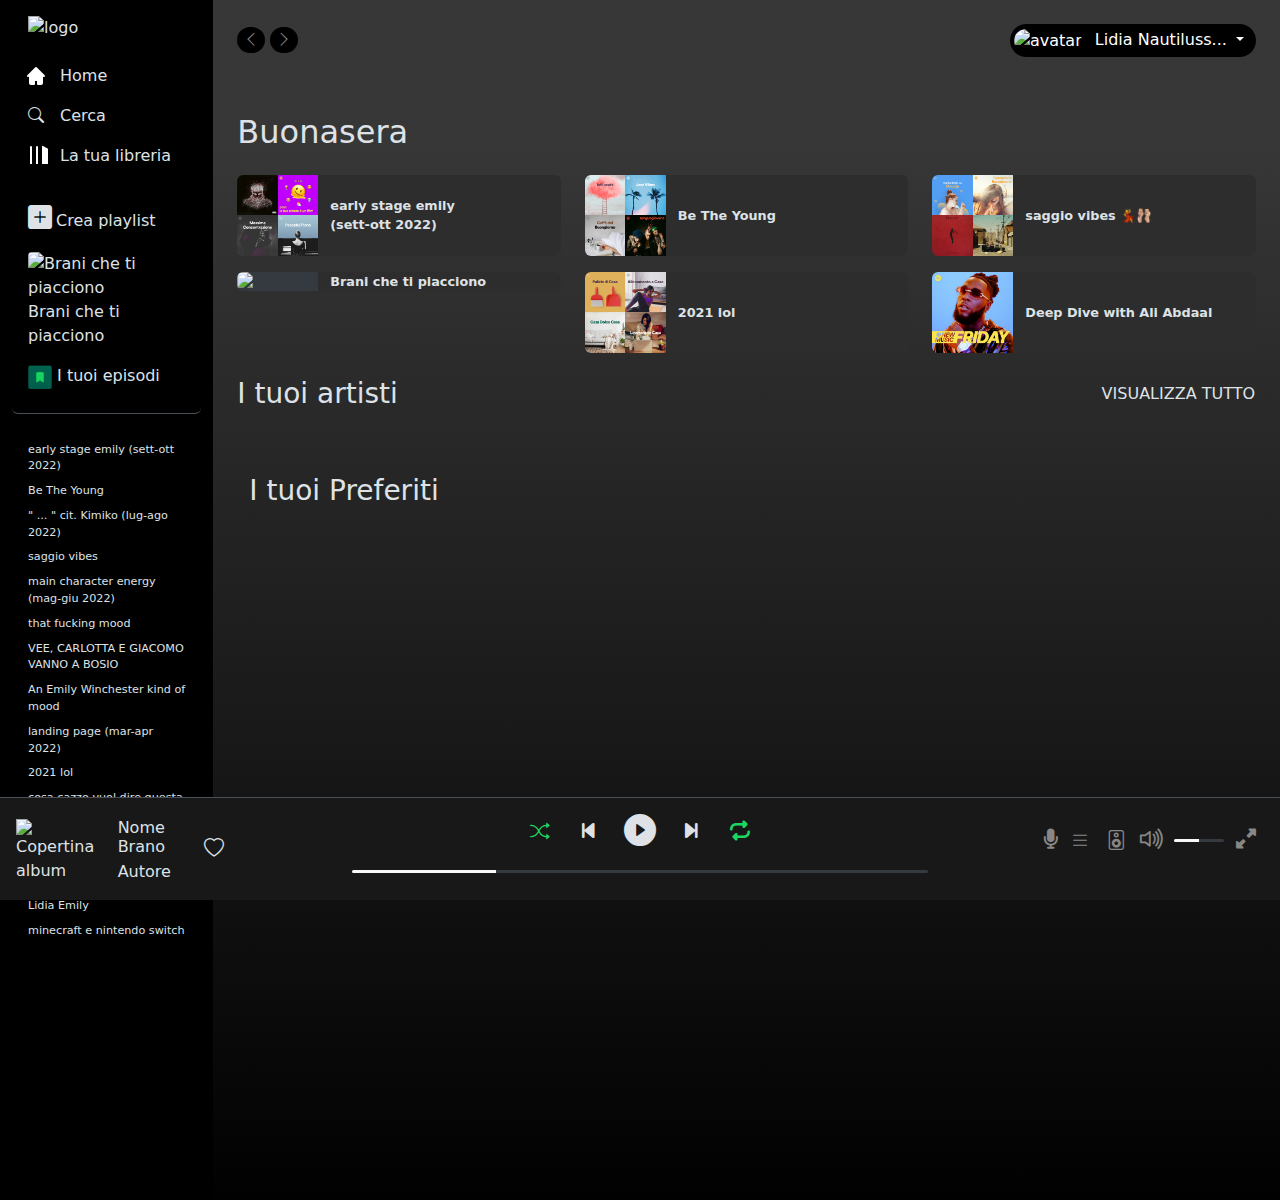
==== index.html @ d5a17722 "fix height" ====
<!DOCTYPE html>
<html lang="en">
  <head>
    <meta charset="utf-8" />
    <meta name="viewport" content="width=device-width, initial-scale=1" />
    <title>Spotify-clone</title>
    <link
      href="https://cdn.jsdelivr.net/npm/bootstrap@5.3.3/dist/css/bootstrap.min.css"
      rel="stylesheet"
      integrity="sha384-QWTKZyjpPEjISv5WaRU9OFeRpok6YctnYmDr5pNlyT2bRjXh0JMhjY6hW+ALEwIH"
      crossorigin="anonymous"
    />
    <link rel="stylesheet" href="https://cdn.jsdelivr.net/npm/bootstrap-icons@1.11.3/font/bootstrap-icons.min.css" />
    <link href="https://cdnjs.cloudflare.com/ajax/libs/font-awesome/6.5.1/css/all.min.css" rel="stylesheet" />
    <link rel="stylesheet" href="assets/css/circular-font.css" />
    <link rel="stylesheet" href="assets/css/style-home.css" />
  </head>
  <body data-bs-theme="dark" class="bg-black">
    <main>
      <div class="container-fluid">
        <div class="row">
          <!--Aside Navbar-->
          <aside id="aside" class="col-lg-2 rounded-0 bg-black" style="height: 100vh">
            <div class="sticky-top">
              <div class="sticky-top bg-black mb-4">
                <img
                  height="50"
                  src="https://upload.wikimedia.org/wikipedia/commons/thumb/2/26/Spotify_logo_with_text.svg/2560px-Spotify_logo_with_text.svg.png"
                  alt="logo"
                  class="mt-3 ms-3 w-50 h-50"
                />
                <ul class="list-group my-3">
                  <a href="./index.html">
                    <li
                      class="list-group-item border border-0 rounded-0 bg-black ps-2 ms-1 d-flex align-content-center"
                    >
                      <svg
                        class="dark:text-white me-2"
                        xmlns="http://www.w3.org/2000/svg"
                        width="24"
                        height="24"
                        fill="white"
                      >
                        <path
                          fill-rule="evenodd"
                          d="M11.293 3.293a1 1 0 0 1 1.414 0l6 6 2 2a1 1 0 0 1-1.414 1.414L19 12.414V19a2 2 0 0 1-2 2h-3a1 1 0 0 1-1-1v-3h-2v3a1 1 0 0 1-1 1H7a2 2 0 0 1-2-2v-6.586l-.293.293a1 1 0 0 1-1.414-1.414l2-2 6-6Z"
                          clip-rule="evenodd"
                        />
                      </svg>
                      <span class="ms-1">Home</span>
                    </li></a
                  >
                  <a href="#"
                    ><li
                      class="list-group-item border border-0 rounded-0 bg-black d-flex align-content-center"
                      data-bs-toggle="modal"
                      data-bs-target="#searchModal"
                    >
                      <i class="bi bi-search me-3"></i>Cerca
                    </li></a
                  >
                  <a href=""
                    ><li class="list-group-item border border-0 rounded-0 bg-black d-flex align-content-center">
                      <svg
                        data-encore-id="icon"
                        role="img"
                        aria-hidden="true"
                        class="Svg-sc-ytk21e-0 bneLcE e-9541-icon me-2"
                        width="20"
                        height="20"
                        fill="white"
                      >
                        <path
                          d="M3 22a1 1 0 0 1-1-1V3a1 1 0 0 1 2 0v18a1 1 0 0 1-1 1zM15.5 2.134A1 1 0 0 0 14 3v18a1 1 0 0 0 1 1h6a1 1 0 0 0 1-1V6.464a1 1 0 0 0-.5-.866l-6-3.464zM9 2a1 1 0 0 0-1 1v18a1 1 0 1 0 2 0V3a1 1 0 0 0-1-1z"
                        ></path>
                      </svg>
                      <span class="ms-1"> La tua libreria</span>
                    </li></a
                  >
                </ul>

                <ul class="list-group border-bottom pb-3">
                  <li class="list-group-item border border-0 rounded-0 bg-black">
                    <i class="bi bi-plus-square-fill me-1 fs-4"></i>Crea playlist
                  </li>
                  <li class="list-group-item border border-0 bg-black">
                    <img
                      class="rounded-1"
                      height="24"
                      width="24"
                      src="https://misc.scdn.co/liked-songs/liked-songs-300.jpg"
                      alt="Brani che ti piacciono"
                    />
                    Brani che ti piacciono
                  </li>
                  <li class="list-group-item border border-0 rounded-0 bg-black">
                    <span
                      ><img
                        height="24"
                        width="24"
                        src="./assets/imgs/search/Schermata 2025-01-30 alle 10.28.08 (2).png"
                        alt=""
                    /></span>
                    I tuoi episodi
                  </li>
                </ul>
              </div>

              <!--Contenuto sotto la navbar-->
              <div class="fixed" style="max-height: 500px; overflow-y: auto">
                <ul id="personalList" class="list-group">
                  <li class="list-group-item border border-0 rounded-0 bg-black py-1" style="font-size: 0.7rem">
                    early stage emily (sett-ott 2022)
                  </li>
                  <li class="list-group-item border border-0 rounded-0 bg-black py-1" style="font-size: 0.7rem">
                    Be The Young
                  </li>
                  <li class="list-group-item border border-0 rounded-0 bg-black py-1" style="font-size: 0.7rem">
                    " ... " cit. Kimiko (lug-ago 2022)
                  </li>
                  <li class="list-group-item border border-0 rounded-0 bg-black py-1" style="font-size: 0.7rem">
                    saggio vibes
                  </li>
                  <li class="list-group-item border border-0 rounded-0 bg-black py-1" style="font-size: 0.7rem">
                    main character energy (mag-giu 2022)
                  </li>
                  <li class="list-group-item border border-0 rounded-0 bg-black py-1" style="font-size: 0.7rem">
                    that fucking mood
                  </li>
                  <li class="list-group-item border border-0 rounded-0 bg-black py-1" style="font-size: 0.7rem">
                    VEE, CARLOTTA E GIACOMO VANNO A BOSIO
                  </li>
                  <li class="list-group-item border border-0 rounded-0 bg-black py-1" style="font-size: 0.7rem">
                    An Emily Winchester kind of mood
                  </li>
                  <li class="list-group-item border border-0 rounded-0 bg-black py-1" style="font-size: 0.7rem">
                    landing page (mar-apr 2022)
                  </li>
                  <li class="list-group-item border border-0 rounded-0 bg-black py-1" style="font-size: 0.7rem">
                    2021 lol
                  </li>
                  <li class="list-group-item border border-0 rounded-0 bg-black py-1" style="font-size: 0.7rem">
                    cosa cazzo vuol dire questa affermazione (gen-fe ...)
                  </li>
                  <li class="list-group-item border border-0 rounded-0 bg-black py-1" style="font-size: 0.7rem">
                    honey and glass (nov-dic 2021)
                  </li>
                  <li class="list-group-item border border-0 rounded-0 bg-black py-1" style="font-size: 0.7rem">
                    (Revenge) Training Arc
                  </li>
                  <li class="list-group-item border border-0 rounded-0 bg-black py-1" style="font-size: 0.7rem">
                    Lidia Emily
                  </li>
                  <li class="list-group-item border border-0 rounded-0 bg-black py-1" style="font-size: 0.7rem">
                    minecraft e nintendo switch (sep-oct 2021)
                  </li>
                  <li class="list-group-item border border-0 rounded-0 bg-black py-1" style="font-size: 0.7rem">
                    silvano d'orba? I hardly know her (lug - ago 2021)
                  </li>
                  <li class="list-group-item border border-0 rounded-0 bg-black py-1" style="font-size: 0.7rem">
                    Culo 2021
                  </li>
                  <li class="list-group-item border border-0 rounded-0 bg-black py-1" style="font-size: 0.7rem">
                    Frah Quintale Mix
                  </li>
                  <li class="list-group-item border border-0 rounded-0 bg-black py-1" style="font-size: 0.7rem">
                    Francesco Guccini Mix
                  </li>
                  <li class="list-group-item border border-0 rounded-0 bg-black py-1" style="font-size: 0.7rem">
                    early stage emily syndrome (sett-ott 2022)
                  </li>
                  <li class="list-group-item border border-0 rounded-0 bg-black py-1" style="font-size: 0.7rem">
                    Be The Young
                  </li>
                  <li class="list-group-item border border-0 rounded-0 bg-black py-1" style="font-size: 0.7rem">
                    " ... " cit. Kimiko (lug-ago 2022)
                  </li>
                  <li class="list-group-item border border-0 rounded-0 bg-black py-1" style="font-size: 0.7rem">
                    saggio vibes
                  </li>
                  <li class="list-group-item border border-0 rounded-0 bg-black py-1" style="font-size: 0.7rem">
                    main character energy (mag-giu 2022)
                  </li>
                  <li class="list-group-item border border-0 rounded-0 bg-black py-1" style="font-size: 0.7rem">
                    that fucking mood
                  </li>
                </ul>
              </div>
            </div>
          </aside>
          <!-- contenuto principale-->
          <div
            id="container-principale"
            class="col px-4 pb-4"
            style="
              height: 1200px;
              overflow-x: auto;
              background: linear-gradient(0deg, rgba(1, 1, 1, 1) 0%, rgba(63, 63, 63, 0.867) 88%);
            "
          >
            <div id="barra-superiore-lg">
              <div class="d-flex justify-content-between my-4">
                <div class="align-content-center">
                  <a href="#" style="text-decoration: none">
                    <button
                      data-bs-target="#carouselExample"
                      data-bs-slide="prev"
                      class="border border-0 bg-black rounded-5 text-secondary"
                    >
                      <i class="bi bi-chevron-left"></i>
                    </button>
                  </a>
                  <a href="#" style="text-decoration: none">
                    <button
                      data-bs-target="#carouselExample"
                      data-bs-slide="next"
                      class="border border-0 bg-black rounded-5 text-secondary"
                    >
                      <i class="bi bi-chevron-right"></i>
                    </button>
                  </a>
                </div>
                <div class="dropdown">
                  <button
                    class="btn btn-secondary bg-black border-0 ps-1 py-1 dropdown-toggle rounded-pill"
                    type="button"
                    data-bs-toggle="dropdown"
                    aria-expanded="false"
                  >
                    <img
                      src="https://image.civitai.com/xG1nkqKTMzGDvpLrqFT7WA/02b4d76c-e4da-4cbc-872c-1bf9ac49bafd/anim=false,width=450/ComfyUI_00289_.jpeg"
                      style="height: 40px"
                      class="rounded-5 me-2"
                      alt="avatar"
                    />
                    Lidia Nautiluss...
                  </button>
                  <ul class="dropdown-menu dropdown-menu-end">
                    <li><a class="dropdown-item" href="./profilo2.html">Profilo</a></li>
                    <li><a class="dropdown-item" href="#">Preferenze</a></li>
                    <li><a class="dropdown-item" id="openAside" href="#">Attività Amici</a></li>
                    <li><a class="dropdown-item" href="#">Esci</a></li>
                  </ul>
                </div>
              </div>
            </div>

            <!--Card album-->
            <div id="card-album-lg">
              <div id="carouselExample" class="carousel slide">
                <div class="carousel-inner">
                  <div class="carousel-item active">
                    <div
                      id="cardAlbum1"
                      class="card mt-2 mb-4 border-0"
                      style="
                        background: rgb(1, 1, 1);
                        background: linear-gradient(
                          34deg,
                          rgba(1, 1, 1, 1) 0%,
                          rgba(29, 29, 29, 0.8674063375350141) 88%
                        );
                      "
                    ></div>
                  </div>
                  <div class="carousel-item">
                    <div
                      id="cardAlbum2"
                      class="card mt-2 mb-4 border-0"
                      style="
                        background: rgb(1, 1, 1);
                        background: linear-gradient(
                          34deg,
                          rgba(1, 1, 1, 1) 0%,
                          rgba(29, 29, 29, 0.8674063375350141) 88%
                        );
                      "
                    ></div>
                  </div>
                  <div class="carousel-item">
                    <div
                      id="cardAlbum3"
                      class="card mt-2 mb-4 border-0"
                      style="
                        background: rgb(1, 1, 1);
                        background: linear-gradient(
                          34deg,
                          rgba(1, 1, 1, 1) 0%,
                          rgba(29, 29, 29, 0.8674063375350141) 88%
                        );
                      "
                    ></div>
                  </div>
                  <div class="carousel-item">
                    <div
                      id="cardAlbum4"
                      class="card mt-2 mb-4 border-0"
                      style="
                        background: rgb(1, 1, 1);
                        background: linear-gradient(
                          34deg,
                          rgba(1, 1, 1, 1) 0%,
                          rgba(29, 29, 29, 0.8674063375350141) 88%
                        );
                      "
                    ></div>
                  </div>
                  <div class="carousel-item">
                    <div
                      id="cardAlbum5"
                      class="card mt-2 mb-4 border-0"
                      style="
                        background: rgb(1, 1, 1);
                        background: linear-gradient(
                          34deg,
                          rgba(1, 1, 1, 1) 0%,
                          rgba(29, 29, 29, 0.8674063375350141) 88%
                        );
                      "
                    ></div>
                  </div>
                </div>
              </div>
            </div>

            <!--Buonasera-->
            <section id="buonasera-md">
              <div class="d-flex justify-content-between mt-4 align-items-center">
                <h1>Buonasera</h1>
                <div>
                  <i class="fs-1 mx-2 bi bi-bell"></i>
                  <i class="fs-2 mx-2 bi bi-clock-history"></i>
                  <i class="fs-2 mx-2 bi bi-gear"></i>
                </div>
              </div>
              <p class="m-4">Musica <span class="ms-5">Podcast e show</span></p>
              <div class="container my-4">
                <div class="row row-cols-sm-2 row-cols-xl-3 gx-5 gy-3 justify-content-between">
                  <!--Prima card-->
                  <div class="col">
                    <div class="row rounded-2 p-0 overflow-hidden">
                      <div class="col-3 p-0">
                        <div class="row-cols-2 d-flex flex-wrap">
                          <img class="img-fluid" style="object-fit: cover" src="./assets/imgs/main/image-1.jpg" />
                          <img class="img-fluid" style="object-fit: cover" src="./assets/imgs/main/image-2.jpg" />
                          <img class="img-fluid" style="object-fit: cover" src="./assets/imgs/main/image-3.jpg" />
                          <img class="img-fluid" style="object-fit: cover" src="./assets/imgs/main/image-4.jpg" />
                        </div>
                      </div>
                      <div class="col-9 align-content-center">
                        <p id="titBuonasera" class="mb-0 fw-bold">
                          early stage emily <br />
                          (sett-ott 2022)
                        </p>
                      </div>
                    </div>
                  </div>

                  <!--seconda card-->
                  <div class="col">
                    <div class="row rounded-2 p-0 overflow-hidden">
                      <div class="col-3 p-0">
                        <div class="row-cols-2 d-flex flex-wrap">
                          <img class="img-fluid" src="./assets/imgs/main/image-5.jpg" />
                          <img class="img-fluid" src="./assets/imgs/main/image-6.jpg" />
                          <img class="img-fluid" src="./assets/imgs/main/image-7.jpg" />
                          <img class="img-fluid" src="./assets/imgs/main/image-8.jpg" />
                        </div>
                      </div>
                      <div class="col-9 align-content-center">
                        <p id="titBuonasera" class="mb-0 fw-bold">Be The Young</p>
                      </div>
                    </div>
                  </div>

                  <!--terza card-->
                  <div class="col">
                    <div class="row rounded-2 p-0 overflow-hidden">
                      <div class="col-3 p-0">
                        <div class="row-cols-2 d-flex flex-wrap">
                          <img class="img-fluid" src="./assets/imgs/main/image-9.jpg" />
                          <img class="img-fluid" src="./assets/imgs/main/image-10.jpg" />
                          <img class="img-fluid" src="./assets/imgs/main/image-11.jpg" />
                          <img class="img-fluid" src="./assets/imgs/main/image-12.jpg" />
                        </div>
                      </div>
                      <div class="col-9 align-content-center">
                        <p id="titBuonasera" class="mb-0 fw-bold">saggio vibes 💃🩰</p>
                      </div>
                    </div>
                  </div>

                  <!--quarta card-->
                  <div class="col">
                    <div class="row rounded-2 p-0 overflow-hidden">
                      <div class="col-3 p-0">
                        <div class="d-flex flex-wrap">
                          <img class="img-fluid" src="https://misc.scdn.co/liked-songs/liked-songs-300.jpg" />
                        </div>
                      </div>
                      <div class="col-9 align-content-center">
                        <p id="titBuonasera" class="mb-0 fw-bold">Brani che ti piacciono</p>
                      </div>
                    </div>
                  </div>

                  <!--quinta card-->
                  <div class="col">
                    <div class="row rounded-2 p-0 overflow-hidden">
                      <div class="col-3 p-0">
                        <div class="row-cols-2 d-flex flex-wrap">
                          <img class="img-fluid" src="./assets/imgs/main/image-13.jpg" />
                          <img class="img-fluid" src="./assets/imgs/main/image-14.jpg" />
                          <img class="img-fluid" src="./assets/imgs/main/image-15.jpg" />
                          <img class="img-fluid" src="./assets/imgs/main/image-16.jpg" />
                        </div>
                      </div>
                      <div class="col-9 align-content-center">
                        <p id="titBuonasera" class="mb-0 fw-bold">2021 lol</p>
                      </div>
                    </div>
                  </div>

                  <!--sesta card-->
                  <div class="col">
                    <div class="row rounded-2 p-0 overflow-hidden">
                      <div class="col-3 p-0">
                        <div class="d-flex flex-wrap">
                          <img class="img-fluid" src="./assets/imgs/main/image-17.jpg" />
                        </div>
                      </div>
                      <div class="col-9 align-content-center">
                        <p id="titBuonasera" class="mb-0 fw-bold">Deep Dive with Ali Abdaal</p>
                      </div>
                    </div>
                  </div>
                </div>
              </div>
            </section>
            <section id="buonasera-lg">
              <h2>Buonasera</h2>
              <div class="container my-4">
                <div class="row row-cols-sm-2 row-cols-xl-3 gx-5 gy-3 justify-content-between">
                  <!--Prima card-->
                  <div id="playList1" class="col">
                    <div class="row bg-light-subtle rounded-2 p-0 overflow-hidden">
                      <div class="col-3 p-0">
                        <div class="row-cols-2 d-flex flex-wrap">
                          <img class="img-fluid" style="object-fit: cover" src="./assets/imgs/main/image-1.jpg" />
                          <img class="img-fluid" style="object-fit: cover" src="./assets/imgs/main/image-2.jpg" />
                          <img class="img-fluid" style="object-fit: cover" src="./assets/imgs/main/image-3.jpg" />
                          <img class="img-fluid" style="object-fit: cover" src="./assets/imgs/main/image-4.jpg" />
                        </div>
                      </div>
                      <div class="col-9 align-content-center" style="background-color: #2d2d2d">
                        <p id="titBuonasera" class="mb-0 fw-bold">
                          early stage emily <br />
                          (sett-ott 2022)
                        </p>
                      </div>
                    </div>
                  </div>

                  <!--seconda card-->
                  <div id="playList2" class="col">
                    <div class="row bg-light-subtle rounded-2 p-0 overflow-hidden">
                      <div class="col-3 p-0">
                        <div class="row-cols-2 d-flex flex-wrap">
                          <img class="img-fluid" src="./assets/imgs/main/image-5.jpg" />
                          <img class="img-fluid" src="./assets/imgs/main/image-6.jpg" />
                          <img class="img-fluid" src="./assets/imgs/main/image-7.jpg" />
                          <img class="img-fluid" src="./assets/imgs/main/image-8.jpg" />
                        </div>
                      </div>
                      <div class="col-9 align-content-center" style="background-color: #2d2d2d">
                        <p id="titBuonasera" class="mb-0 fw-bold">Be The Young</p>
                      </div>
                    </div>
                  </div>

                  <!--terza card-->
                  <div id="playList3" class="col">
                    <div class="row bg-light-subtle rounded-2 p-0 overflow-hidden">
                      <div class="col-3 p-0">
                        <div class="row-cols-2 d-flex flex-wrap">
                          <img class="img-fluid" src="./assets/imgs/main/image-9.jpg" />
                          <img class="img-fluid" src="./assets/imgs/main/image-10.jpg" />
                          <img class="img-fluid" src="./assets/imgs/main/image-11.jpg" />
                          <img class="img-fluid" src="./assets/imgs/main/image-12.jpg" />
                        </div>
                      </div>
                      <div class="col-9 align-content-center" style="background-color: #2d2d2d">
                        <p id="titBuonasera" class="mb-0 fw-bold">saggio vibes 💃🩰</p>
                      </div>
                    </div>
                  </div>

                  <!--quarta card-->
                  <div id="playList4" class="col">
                    <div class="row bg-light-subtle rounded-2 p-0 overflow-hidden">
                      <div class="col-3 p-0">
                        <div class="d-flex flex-wrap">
                          <img class="img-fluid" src="https://misc.scdn.co/liked-songs/liked-songs-300.jpg" />
                        </div>
                      </div>
                      <div class="col-9 align-content-center" style="background-color: #2d2d2d">
                        <p id="titBuonasera" class="mb-0 fw-bold">Brani che ti piacciono</p>
                      </div>
                    </div>
                  </div>

                  <!--quinta card-->
                  <div id="playList5" class="col">
                    <div class="row bg-light-subtle rounded-2 p-0 overflow-hidden">
                      <div class="col-3 p-0">
                        <div class="row-cols-2 d-flex flex-wrap">
                          <img class="img-fluid" src="./assets/imgs/main/image-13.jpg" />
                          <img class="img-fluid" src="./assets/imgs/main/image-14.jpg" />
                          <img class="img-fluid" src="./assets/imgs/main/image-15.jpg" />
                          <img class="img-fluid" src="./assets/imgs/main/image-16.jpg" />
                        </div>
                      </div>
                      <div class="col-9 align-content-center" style="background-color: #2d2d2d">
                        <p id="titBuonasera" class="mb-0 fw-bold">2021 lol</p>
                      </div>
                    </div>
                  </div>

                  <!--sesta card-->
                  <div id="playList6" class="col">
                    <div class="row bg-light-subtle rounded-2 p-0 overflow-hidden">
                      <div class="col-3 p-0">
                        <div class="d-flex flex-wrap">
                          <img class="img-fluid" src="./assets/imgs/main/image-17.jpg" />
                        </div>
                      </div>
                      <div class="col-9 align-content-center" style="background-color: #2d2d2d">
                        <p id="titBuonasera" class="mb-0 fw-bold">Deep Dive with Ali Abdaal</p>
                      </div>
                    </div>
                  </div>
                </div>
              </div>
            </section>

            <!--Sezione playlist - md-->
            <div id="playlist-md">
              <div class="container my-4">
                <div class="row row-cols-1">
                  <!--Prima card-->
                  <div id="playList1" class="col my-2">
                    <div class="row rounded-2 overflow-hidden p-4 pb-2" style="background-color: #2d2d2d">
                      <div class="col-6 p-0">
                        <div class="row-cols-2 d-flex flex-wrap">
                          <img class="img-fluid" style="object-fit: cover" src="./assets/imgs/main/image-1.jpg" />
                          <img class="img-fluid" style="object-fit: cover" src="./assets/imgs/main/image-2.jpg" />
                          <img class="img-fluid" style="object-fit: cover" src="./assets/imgs/main/image-3.jpg" />
                          <img class="img-fluid" style="object-fit: cover" src="./assets/imgs/main/image-4.jpg" />
                        </div>
                      </div>
                      <div class="col-5 ms-2">
                        <p class="text-secondary">Playlist</p>
                        <p id="titBuonasera" class="mb-0 fs-4 fw-bold">
                          early stage emily <br />
                          (sett-ott 2022)
                        </p>
                      </div>
                      <div class="p-0 mt-3 d-flex flex-inline justify-content-between align-items-center">
                        <div>
                          <i class="bi bi-heart-fill fs-1" style="color: #1bd760"></i>
                          <i class="bi bi-three-dots-vertical fs-1 mx-3 text-secondary"></i>
                        </div>
                        <div class="d-flex flex-inline align-items-center">
                          <p class="text-secondary m-0 fs-5">n. brani</p>
                          <i class="bi-play-circle-fill display-4 ms-4" style="color: rgba(0, 0, 0, 0.345)"></i>
                        </div>
                      </div>
                    </div>
                  </div>

                  <!--seconda card-->
                  <div id="playList2" class="col my-2">
                    <div class="row rounded-2 overflow-hidden p-4 pb-2" style="background-color: #2d2d2d">
                      <div class="col-6 p-0">
                        <div class="row-cols-2 d-flex flex-wrap">
                          <img class="img-fluid" src="./assets/imgs/main/image-5.jpg" />
                          <img class="img-fluid" src="./assets/imgs/main/image-6.jpg" />
                          <img class="img-fluid" src="./assets/imgs/main/image-7.jpg" />
                          <img class="img-fluid" src="./assets/imgs/main/image-8.jpg" />
                        </div>
                      </div>
                      <div class="col-5 ms-2">
                        <p class="text-secondary">Playlist</p>
                        <p id="titBuonasera" class="mb-0 fs-4 fw-bold">Be The Young</p>
                      </div>
                      <div class="p-0 mt-3 d-flex flex-inline justify-content-between align-items-center">
                        <div>
                          <i class="bi bi-heart-fill fs-1" style="color: #1bd760"></i>
                          <i class="bi bi-three-dots-vertical fs-1 mx-3 text-secondary"></i>
                        </div>
                        <div class="d-flex flex-inline align-items-center">
                          <p class="text-secondary m-0 fs-5">n. brani</p>
                          <i class="bi-play-circle-fill display-4 ms-4" style="color: rgba(0, 0, 0, 0.345)"></i>
                        </div>
                      </div>
                    </div>
                  </div>

                  <!--terza card-->
                  <div id="playList3" class="col my-2">
                    <div class="row rounded-2 overflow-hidden p-4 pb-2" style="background-color: #2d2d2d">
                      <div class="col-6 p-0">
                        <div class="row-cols-2 d-flex flex-wrap">
                          <img class="img-fluid" src="./assets/imgs/main/image-9.jpg" />
                          <img class="img-fluid" src="./assets/imgs/main/image-10.jpg" />
                          <img class="img-fluid" src="./assets/imgs/main/image-11.jpg" />
                          <img class="img-fluid" src="./assets/imgs/main/image-12.jpg" />
                        </div>
                      </div>
                      <div class="col-9 align-content-center">
                        <p id="titBuonasera" class="mb-0 fw-bold">saggio vibes 💃🩰</p>
                      </div>
                    </div>
                  </div>

                  <!--quarta card-->
                  <div id="playList4" class="col my-2">
                    <div class="row rounded-2 overflow-hidden p-4 pb-2" style="background-color: #2d2d2d">
                      <div class="col-6 p-0">
                        <div class="row-cols-2 d-flex flex-wrap">
                          <img class="img-fluid" src="https://misc.scdn.co/liked-songs/liked-songs-300.jpg" />
                        </div>
                      </div>
                      <div class="col-5 ms-2">
                        <p class="text-secondary">Playlist</p>
                        <p id="titBuonasera" class="mb-0 fs-4 fw-bold">Brani che ti piacciono</p>
                      </div>
                      <div class="p-0 mt-3 d-flex flex-inline justify-content-between align-items-center">
                        <div>
                          <i class="bi bi-heart-fill fs-1" style="color: #1bd760"></i>
                          <i class="bi bi-three-dots-vertical fs-1 mx-3 text-secondary"></i>
                        </div>
                        <div class="d-flex flex-inline align-items-center">
                          <p class="text-secondary m-0 fs-5">n. brani</p>
                          <i class="bi-play-circle-fill display-4 ms-4" style="color: rgba(0, 0, 0, 0.345)"></i>
                        </div>
                      </div>
                    </div>
                  </div>

                  <!--quinta card-->
                  <div id="playList5" class="col my-2">
                    <div class="row rounded-2 overflow-hidden p-4 pb-2" style="background-color: #2d2d2d">
                      <div class="col-6 p-0">
                        <div class="row-cols-2 d-flex flex-wrap">
                          <img class="img-fluid" src="./assets/imgs/main/image-13.jpg" />
                          <img class="img-fluid" src="./assets/imgs/main/image-14.jpg" />
                          <img class="img-fluid" src="./assets/imgs/main/image-15.jpg" />
                          <img class="img-fluid" src="./assets/imgs/main/image-16.jpg" />
                        </div>
                      </div>
                      <div class="col-5 ms-2">
                        <p class="text-secondary">Playlist</p>
                        <p id="titBuonasera" class="mb-0 fs-4 fw-bold">2021 lol</p>
                      </div>
                      <div class="p-0 mt-3 d-flex flex-inline justify-content-between align-items-center">
                        <div>
                          <i class="bi bi-heart-fill fs-1" style="color: #1bd760"></i>
                          <i class="bi bi-three-dots-vertical fs-1 mx-3 text-secondary"></i>
                        </div>
                        <div class="d-flex flex-inline align-items-center">
                          <p class="text-secondary m-0 fs-5">n. brani</p>
                          <i class="bi-play-circle-fill display-4 ms-4" style="color: rgba(0, 0, 0, 0.345)"></i>
                        </div>
                      </div>
                    </div>
                  </div>

                  <!--sesta card-->
                  <div id="playList6" class="col my-2">
                    <div class="row rounded-2 overflow-hidden p-4 pb-2" style="background-color: #2d2d2d">
                      <div class="col-6 p-0">
                        <div class="row-cols-2 d-flex flex-wrap">
                          <img class="img-fluid" src="./assets/imgs/main/image-17.jpg" />
                        </div>
                      </div>
                      <div class="col-5 ms-2">
                        <p class="text-secondary">Playlist</p>
                        <p id="titBuonasera" class="mb-0 fs-4 fw-bold">Deep Dive with Ali Abdaal</p>
                      </div>
                      <div class="p-0 mt-3 d-flex flex-inline justify-content-between align-items-center">
                        <div>
                          <i class="bi bi-heart-fill fs-1" style="color: #1bd760"></i>
                          <i class="bi bi-three-dots-vertical fs-1 mx-3 text-secondary"></i>
                        </div>
                        <div class="d-flex flex-inline align-items-center">
                          <p class="text-secondary m-0 fs-5">n. brani</p>
                          <i class="bi-play-circle-fill display-4 ms-4" style="color: rgba(0, 0, 0, 0.345)"></i>
                        </div>
                      </div>
                    </div>
                  </div>
                </div>
              </div>
            </div>

            <!--I tuoi artisti-->
            <div id="tuoi-artisti" class="mb-5">
              <div class="d-flex justify-content-between">
                <h3>I tuoi artisti</h3>
                <button id="visualizza-btn" class="btn btn-0 p-0 ps-1 pe-0">
                  <h6 class="align-content-center">VISUALIZZA TUTTO</h6>
                </button>
              </div>
              <div class="container p-0">
                <div id="artistGrid" class="row row-cols-5 justify-content-between mt-2"></div>
              </div>
              <div class="container p-0">
                <div id="visualizzaTutto" class="row mt-2" style="display: none">
                  <!-- <div class="card border-0 rounded-3 p-1" style="background-color: #171717">
                      <div class="m-2">
                        <img
                          src="https://api.deezer.com/artist/1037707/image"
                          class="card-img-top img-fluid img-thumbnail border-0 rounded-3 mx-auto p-0"
                          style="object-fit: cover"
                          alt="album"
                        />
                      </div>
                      <div class="card-body d-flex flex-column">
                        <h5 class="card-title">NF</h5>
                        <p class="text-muted">Didascalia dell'album</p>
                      </div>
                    </div> -->
                </div>
              </div>
              <!--Card fisse-->
              <div class="container">
                <h3 class="mt-5">I tuoi Preferiti</h3>
                <div class="row mt-2" id="favoritesList"></div>
              </div>

              <!-- qui dentro vengono inseriti i preferiti -->
            </div>
          </div>

          <!--Attività Amici-->
          <aside id="aside2" class="col-lg-2 bg-black mt-4 px-4" style="display: none">
            <div class="d-flex justify-content-between align-content-center mb-4">
              <div class="align-content-center"><h5 class="fw-bold mb-0">Attività amici</h5></div>
              <div>
                <button class="btn btn-0 p-0 px-1"><i class="bi bi-person-add"></i></button>
                <button id="close-btn" class="btn btn-0 p-0 ps-1 pe-0"><i class="bi bi-x-lg"></i></button>
              </div>
            </div>
            <div>
              <div class="d-flex flex-row mb-4">
                <div class="mx-1">
                  <div style="width: 2rem">
                    <img
                      src="assets/imgs/main/image-10.jpg"
                      class="img-fluid rounded-circle"
                      style="object-fit: cover"
                      alt="foto"
                    />
                  </div>
                </div>
                <div class="mx-3">
                  <h6 style="font-size: 0.9rem" class="fw-bold mb-2">Charlie Hookham</h6>
                  <h6 style="font-size: 0.7rem" class="mb-2">In Camera • Yumi Zouma</h6>
                  <h6 style="font-size: 0.7rem" class="mb-2"><i class="bi bi-disc"></i> EP III</h6>
                </div>
                <div class="mx-1 ms-auto"><h6 style="font-size: 0.7rem">4 ore</h6></div>
              </div>
              <div class="d-flex flex-row mb-4">
                <div class="mx-1">
                  <div style="width: 2rem">
                    <img
                      src="assets/imgs/main/image-16.jpg"
                      class="img-fluid rounded-circle"
                      style="object-fit: cover"
                      alt="foto"
                    />
                  </div>
                </div>
                <div class="mx-3">
                  <h6 style="font-size: 0.9rem" class="fw-bold mb-2">lightdark02</h6>
                  <h6 style="font-size: 0.7rem" class="mb-2">Aimed to Kill • Jade LeMac</h6>
                  <h6 style="font-size: 0.7rem" class="mb-2"><i class="bi bi-disc"></i> Aimed to Kill</h6>
                </div>
                <div class="mx-1 ms-auto"><h6 style="font-size: 0.7rem">8 ore</h6></div>
              </div>
              <div class="d-flex flex-row mb-4">
                <div class="mx-1">
                  <div style="width: 2rem">
                    <img
                      src="assets/imgs/main/image-14.jpg"
                      class="img-fluid rounded-circle"
                      style="object-fit: cover"
                      alt="foto"
                    />
                  </div>
                </div>
                <div class="mx-3">
                  <h6 style="font-size: 0.9rem" class="fw-bold mb-2">Valeria Traverso</h6>
                  <h6 style="font-size: 0.7rem" class="mb-2">New Kings • Sleeping Wolf</h6>
                  <h6 style="font-size: 0.7rem" class="mb-2"><i class="bi bi-disc"></i> Twint Badass mood</h6>
                </div>
                <div class="mx-1 text-end ms-auto"><h6 style="font-size: 0.7rem">3 giorni</h6></div>
              </div>
            </div>
          </aside>
        </div>
      </div>
    </main>

    <!--Media Player-->
    <footer id="barra-play-md" class="fixed-bottom">
      <div>
        <div class="container bg-dark rounded-2 p-4 d-flex justify-content-between align-items-center">
          <h5 class="m-0">Titolo canzone</h5>
          <div class="d-flex align-items-center">
            <i class="mx-2 bi bi-music-player fs-1 text-secondary"></i>
            <i class="mx-2 bi bi-heart fs-1"></i>
            <i class="mx-1 bi-play-fill display-3"></i>
          </div>
        </div>
        <div class="py-3 d-flex justify-content-evenly px-5" style="background-color: rgba(0, 0, 0, 0.705)">
          <div class="d-flex flex-column align-items-center w-25">
            <svg
              viewBox="3 3 18 18"
              class="dark:text-white my-2"
              xmlns="http://www.w3.org/2000/svg"
              width="25"
              height="25"
              fill="white"
            >
              <path
                fill-rule="evenodd"
                d="M11.293 3.293a1 1 0 0 1 1.414 0l6 6 2 2a1 1 0 0 1-1.414 1.414L19 12.414V19a2 2 0 0 1-2 2h-3a1 1 0 0 1-1-1v-3h-2v3a1 1 0 0 1-1 1H7a2 2 0 0 1-2-2v-6.586l-.293.293a1 1 0 0 1-1.414-1.414l2-2 6-6Z"
                clip-rule="evenodd"
              />
            </svg>
            <p style="font-size: 0.8rem" class="m-0">Home</p>
          </div>
          <div class="d-flex flex-column align-items-center w-25" data-bs-toggle="modal" data-bs-target="#searchModal">
            <i class="bi bi-search fs-2"></i>
            <p style="font-size: 0.8rem" class="m-0">Cerca</p>
          </div>
          <div class="d-flex flex-column align-items-center w-25">
            <svg
              viewBox="2 2 20 20"
              data-encore-id="icon"
              role="img"
              aria-hidden="true"
              class="Svg-sc-ytk21e-0 bneLcE e-9541-icon my-2"
              width="24"
              height="24"
              fill="white"
            >
              <path
                d="M3 22a1 1 0 0 1-1-1V3a1 1 0 0 1 2 0v18a1 1 0 0 1-1 1zM15.5 2.134A1 1 0 0 0 14 3v18a1 1 0 0 0 1 1h6a1 1 0 0 0 1-1V6.464a1 1 0 0 0-.5-.866l-6-3.464zM9 2a1 1 0 0 0-1 1v18a1 1 0 1 0 2 0V3a1 1 0 0 0-1-1z"
              ></path>
            </svg>
            <p style="font-size: 0.8rem" class="m-0">La tua libreria</p>
          </div>
        </div>
      </div>
    </footer>
    <footer id="barra-play-lg" class="fixed-bottom">
      <div
        class="d-flex justify-content-between align-items-center border-top pb-3 px-3"
        style="background-color: #181818"
      >
        <!-- Album -->
        <div class="col-2 d-flex align-items-center pt-3">
          <img
            src="https://image.civitai.com/xG1nkqKTMzGDvpLrqFT7WA/02b4d76c-e4da-4cbc-872c-1bf9ac49bafd/anim=false,width=450/ComfyUI_00289_.jpeg"
            alt="Copertina album"
            height="60"
          />
          <div class="ms-2">
            <h5 class="my-1 fs-6">Nome Brano</h5>
            <p class="my-1 mb-0 fs-7">Autore</p>
          </div>
          <i class="bi bi-heart ms-4 fs-5"></i>
        </div>

        <!-- Comandi riproduzione -->
        <div class="col-6 px-4">
          <div class="d-flex align-items-center justify-content-center">
            <i class="bi bi-shuffle mx-3 fs-5" style="color: #1bd760"></i>
            <i class="fa-solid fa-backward-step mx-3 fs-5"></i>
            <button class="btn btn-0"><i class="bi-play-circle-fill fs-2"></i></button>
            <i class="fa-solid fa-forward-step mx-3 fs-5"></i>
            <i class="fa-solid fa-repeat mx-3 fs-5" style="color: #1bd760"></i>
          </div>
          <div class="progress my-2" style="height: 3px">
            <div
              class="progress-bar bg-light"
              role="progressbar"
              style="width: 25%"
              aria-valuenow="25"
              aria-valuemin="0"
              aria-valuemax="100"
            ></div>
          </div>
        </div>

        <!-- Comandi volume -->
        <div class="col-2 d-flex align-items-center justify-content-end text-white">
          <a href="#"><i class="fa-solid fa-microphone mx-1 fs-5 text-secondary"></i></a>
          <a href="#"><i class="bi bi-list mx-2 fs-5 text-secondary"></i></a>
          <a href="#"><i class="bi bi-speaker mx-2 fs-5 text-secondary"></i></a>
          <div class="d-flex align-items-center mx-1">
            <a href="#"><i class="bi bi-volume-up me-2 fs-3 text-secondary"></i></a>
            <div class="progress" style="width: 50px; height: 3px">
              <div
                class="progress-bar bg-light"
                role="progressbar"
                style="width: 50%"
                aria-valuenow="50"
                aria-valuemin="0"
                aria-valuemax="100"
              ></div>
            </div>
          </div>
          <a href="#"><i class="fa-solid fa-up-right-and-down-left-from-center mx-2 fs-5 text-secondary"></i></a>
        </div>
      </div>
    </footer>

    <!--Inizio modal-cerca-->
    <div id="searchModal" class="modal fade">
      <div class="modal-dialog">
        <div class="modal-content">
          <div id="bodyModale" class="modal-body bg-black border-0 rounded-2 p-4">
            <h3 class="fw-bold mt-3 mb-4">Cerca</h3>
            <div class="input-group">
              <span class="input-group-text border border-0" style="background-color: #121212">
                <i class="bi bi-search" id="buttonSearch"></i>
              </span>
              <input
                id="inputSearch"
                class="border border-0 rounded-end fw-bold py-2"
                style="width: 90%"
                type="search"
                placeholder="Cosa vuoi ascoltare?"
              />
            </div>
            <h5 class="text-center mt-4 mb-3">Sfoglia tutto</h5>
            <div id="cardContainerModale" class="row row-cols-2 g-3">
              <div class="col">
                <div
                  class="rounded-2 position-relative overflow-hidden"
                  style="background-color: #e13300; height: 100px"
                >
                  <p class="px-3 py-2 fw-bold">Podcast</p>
                  <img
                    class="position-absolute bottom-0 end-0 rounded-2"
                    style="width: 80px; transform: rotate(35deg)"
                    src="./assets/imgs/search/image-2.jpg"
                  />
                </div>
              </div>
              <div class="col">
                <div
                  class="rounded-2 position-relative overflow-hidden"
                  style="background-color: #1e3264; height: 100px"
                >
                  <p class="px-3 py-2 fw-bold">Create per te</p>
                  <img
                    class="position-absolute bottom-0 end-0 rounded-2"
                    style="width: 80px; transform: rotate(35deg)"
                    src="./assets/imgs/search/image-42.png"
                  />
                </div>
              </div>
              <div class="col">
                <div
                  class="rounded-2 position-relative overflow-hidden"
                  style="background-color: #e8135c; height: 100px"
                >
                  <p class="px-3 py-2 fw-bold">Nuove Uscite</p>
                  <img
                    class="position-absolute bottom-0 end-0 rounded-2"
                    style="width: 80px; transform: rotate(35deg)"
                    src="./assets/imgs/search/image-26.jpg"
                  />
                </div>
              </div>
              <div class="col">
                <div
                  class="rounded-2 position-relative overflow-hidden"
                  style="background-color: #138a09; height: 100px"
                >
                  <p class="px-3 py-2 fw-bold">Pop</p>
                  <img
                    class="position-absolute bottom-0 end-0 rounded-2"
                    style="width: 80px; transform: rotate(35deg)"
                    src="./assets/imgs/search/image-47.jpg"
                  />
                </div>
              </div>
              <div class="col">
                <div
                  class="rounded-2 position-relative overflow-hidden"
                  style="background-color: #bb5801; height: 100px"
                >
                  <p class="px-3 py-2 fw-bold">Hip Hop</p>
                  <img
                    class="position-absolute bottom-0 end-0 rounded-2"
                    style="width: 80px; transform: rotate(35deg)"
                    src="./assets/imgs/search/image-49.jpg"
                  />
                </div>
              </div>
              <div class="col">
                <div
                  class="rounded-2 position-relative overflow-hidden"
                  style="background-color: #d74100; height: 100px"
                >
                  <p class="px-3 py-2 fw-bold">Dance/Elettronica</p>
                  <img
                    class="position-absolute bottom-0 end-0 rounded-2"
                    style="width: 80px; transform: rotate(35deg)"
                    src="./assets/imgs/search/image-4.jpg"
                  />
                </div>
              </div>
              <div class="col">
                <div
                  class="rounded-2 position-relative overflow-hidden"
                  style="background-color: #e1108b; height: 100px"
                >
                  <p class="px-3 py-2 fw-bold">Latina</p>
                  <img
                    class="position-absolute bottom-0 end-0 rounded-2"
                    style="width: 80px; transform: rotate(35deg)"
                    src="./assets/imgs/search/image-5.jpg"
                  />
                </div>
              </div>
              <div class="col">
                <div
                  class="rounded-2 position-relative overflow-hidden"
                  style="background-color: #8c68ac; height: 100px"
                >
                  <p class="px-3 py-2 fw-bold">Classifiche</p>
                  <img
                    class="position-absolute bottom-0 end-0 rounded-2"
                    style="width: 80px; transform: rotate(35deg)"
                    src="./assets/imgs/search/image-14.jpg"
                  />
                </div>
              </div>
            </div>
          </div>
        </div>
      </div>
    </div>
    <!--Fine modal-cerca-->

    <script
      src="https://cdn.jsdelivr.net/npm/bootstrap@5.3.3/dist/js/bootstrap.bundle.min.js"
      integrity="sha384-YvpcrYf0tY3lHB60NNkmXc5s9fDVZLESaAA55NDzOxhy9GkcIdslK1eN7N6jIeHz"
      crossorigin="anonymous"
    ></script>
    <script src="./Script/script.js"></script>
    <script src="./Script/cerca.js"></script>
  </body>
</html>
---- assets/css/circular-font.css ----
@font-face {
  font-family: "Circular";
  src: url(../fonts/CircularStd-Light.otf);
  font-weight: 300;
  font-style: normal;
}
@font-face {
  font-family: "Circular";
  src: url(../fonts/CircularStd-LightItalic.otf);
  font-weight: 300;
  font-style: italic;
}
@font-face {
  font-family: "Circular";
  src: url(../fonts/CircularStd-Book.otf);
  font-weight: 400;
  font-style: normal;
}
@font-face {
  font-family: "Circular";
  src: url(../fonts/CircularStd-BookItalic.otf);
  font-weight: 400;
  font-style: italic;
}
@font-face {
  font-family: "Circular";
  src: url(../fonts/CircularStd-Medium.otf);
  font-weight: 500;
  font-style: normal;
}
@font-face {
  font-family: "Circular";
  src: url(../fonts/CircularStd-MediumItalic.otf);
  font-weight: 500;
  font-style: italic;
}
@font-face {
  font-family: "Circular";
  src: url(../fonts/CircularStd-MediumItalic.otf);
  font-weight: 500;
  font-style: italic;
}
@font-face {
  font-family: "Circular";
  src: url(../fonts/CircularStd-Bold.otf);
  font-weight: 700;
  font-style: normal;
}
@font-face {
  font-family: "Circular";
  src: url(../fonts/CircularStd-BoldItalic.otf);
  font-weight: 700;
  font-style: italic;
}
@font-face {
  font-family: "Circular";
  src: url(../fonts/CircularStd-Black.otf);
  font-weight: 900;
  font-style: normal;
}
@font-face {
  font-family: "Circular";
  src: url(../fonts/CircularStd-BlackItalic.otf);
  font-weight: 900;
  font-style: italic;
}
---- assets/css/style-home.css ----
*,
*::before,
*::after {
  box-sizing: border-box;
}

a {
  text-decoration: none;
}

.text-secondary {
  color: rgb(135, 135, 135) !important;
}

#albumCover {
  background: radial-gradient(linear, #6706f1, #154083, #f461a3, #48508c, #28030a);
}

/**CSS modal**/
#inputModale:focus {
  outline: none;
  border: none;
}
#bodyModale {
  border: none !important; /**non funge-serve sass**/
}

@media screen and (max-width: 1300px) {
  #titBuonasera {
    font-size: 0.8rem;
  }
}

@media screen and (max-width: 768px) {
  aside,
  #card-album-lg,
  #container-brani-lg,
  #barra-play-lg,
  #barra-superiore-lg,
  #buonasera-lg,
  #tuoi-artisti {
    display: none;
  }
  #container-principale {
    background: rgb(27, 27, 27) !important;
    max-height: 100% !important;
  }
}

@media screen and (min-width: 769px) {
  #card-album-md,
  #container-brani-md,
  #barra-play-md,
  #barra-superiore-md,
  #buonasera-md,
  #playlist-md {
    display: none;
  }
}
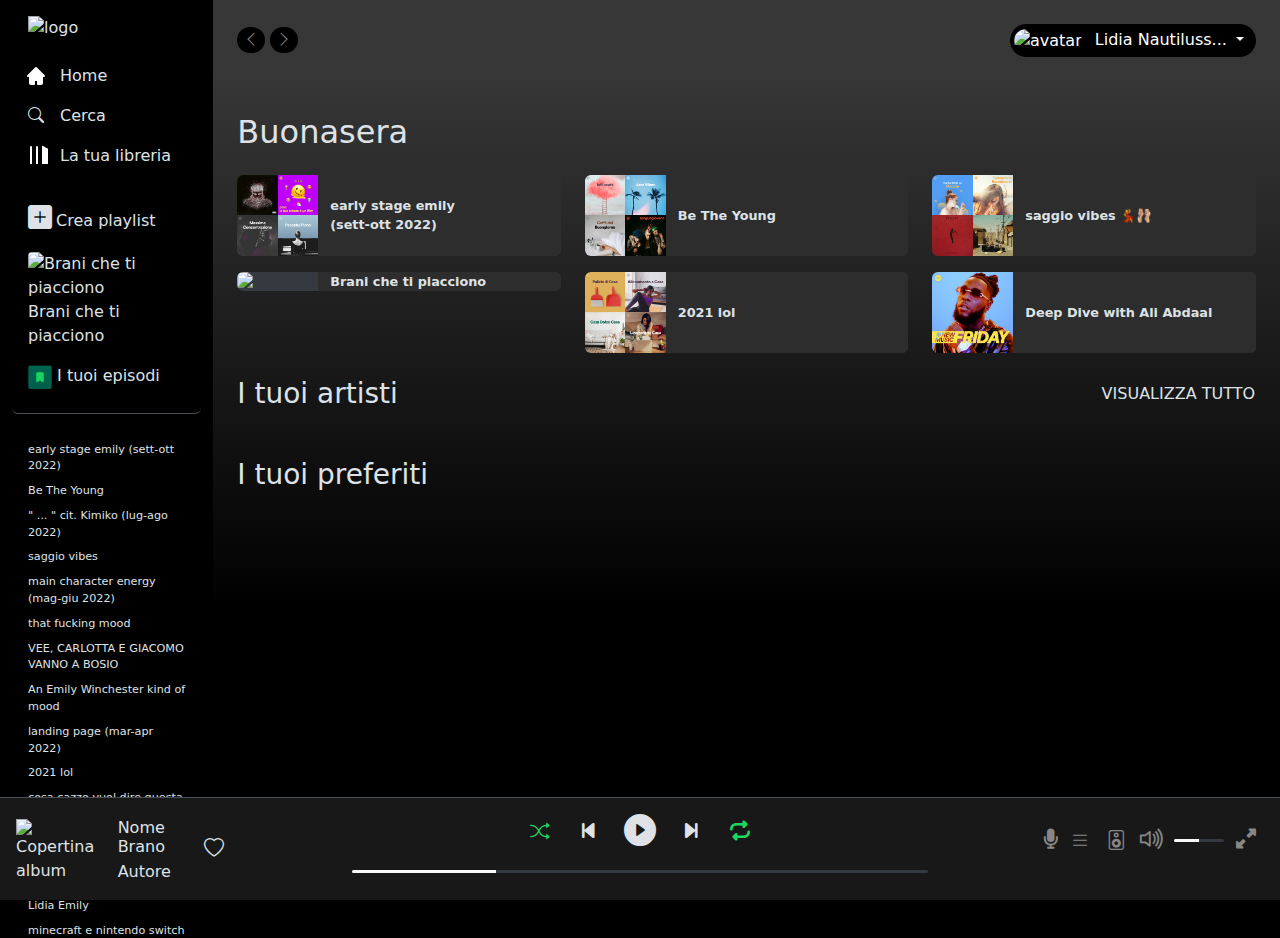
==== commit 37b62d02: "Pusho script e index" ====
--- a/index.html
+++ b/index.html
@@ -193,7 +193,7 @@
             id="container-principale"
             class="col px-4 pb-4"
             style="
-              height: 1200px;
+              height: 600px;
               overflow-x: auto;
               background: linear-gradient(0deg, rgba(1, 1, 1, 1) 0%, rgba(63, 63, 63, 0.867) 88%);
             "
@@ -202,20 +202,12 @@
               <div class="d-flex justify-content-between my-4">
                 <div class="align-content-center">
                   <a href="#" style="text-decoration: none">
-                    <button
-                      data-bs-target="#carouselExample"
-                      data-bs-slide="prev"
-                      class="border border-0 bg-black rounded-5 text-secondary"
-                    >
+                    <button class="border border-0 bg-black rounded-5 text-secondary">
                       <i class="bi bi-chevron-left"></i>
                     </button>
                   </a>
                   <a href="#" style="text-decoration: none">
-                    <button
-                      data-bs-target="#carouselExample"
-                      data-bs-slide="next"
-                      class="border border-0 bg-black rounded-5 text-secondary"
-                    >
+                    <button class="border border-0 bg-black rounded-5 text-secondary">
                       <i class="bi bi-chevron-right"></i>
                     </button>
                   </a>
@@ -320,6 +312,18 @@
                     ></div>
                   </div>
                 </div>
+                <button
+                  class="carousel-control-prev"
+                  type="button"
+                  data-bs-target="#carouselExample"
+                  data-bs-slide="prev"
+                ></button>
+                <button
+                  class="carousel-control-next"
+                  type="button"
+                  data-bs-target="#carouselExample"
+                  data-bs-slide="next"
+                ></button>
               </div>
             </div>
 
@@ -712,12 +716,15 @@
                   <h6 class="align-content-center">VISUALIZZA TUTTO</h6>
                 </button>
               </div>
+              <!--Card dinamiche-->
               <div class="container p-0">
                 <div id="artistGrid" class="row row-cols-5 justify-content-between mt-2"></div>
               </div>
+              <!--Card fisse-->
               <div class="container p-0">
-                <div id="visualizzaTutto" class="row mt-2" style="display: none">
-                  <!-- <div class="card border-0 rounded-3 p-1" style="background-color: #171717">
+                <div class="row row-cols-5 justify-content-between mt-2">
+                  <div id="visualizzaTutto" class="col" style="display: none">
+                    <div class="card border-0 rounded-3 p-1" style="background-color: #171717">
                       <div class="m-2">
                         <img
                           src="https://api.deezer.com/artist/1037707/image"
@@ -728,17 +735,16 @@
                       </div>
                       <div class="card-body d-flex flex-column">
                         <h5 class="card-title">NF</h5>
-                        <p class="text-muted">Didascalia dell'album</p>
-                      </div>
-                    </div> -->
+                        <p class="text-muted"></p>
+                      </div>
+                    </div>
+                  </div>
                 </div>
               </div>
               <!--Card fisse-->
-              <div class="container">
-                <h3 class="mt-5">I tuoi Preferiti</h3>
-                <div class="row mt-2" id="favoritesList"></div>
-              </div>
-
+              <h3 class="my-4">I tuoi preferiti</h3>
+              <div class="container p-0"></div>
+              <div id="favoritesList" class="row row-cols-5 justify-content-between mt-2"></div>
               <!-- qui dentro vengono inseriti i preferiti -->
             </div>
           </div>
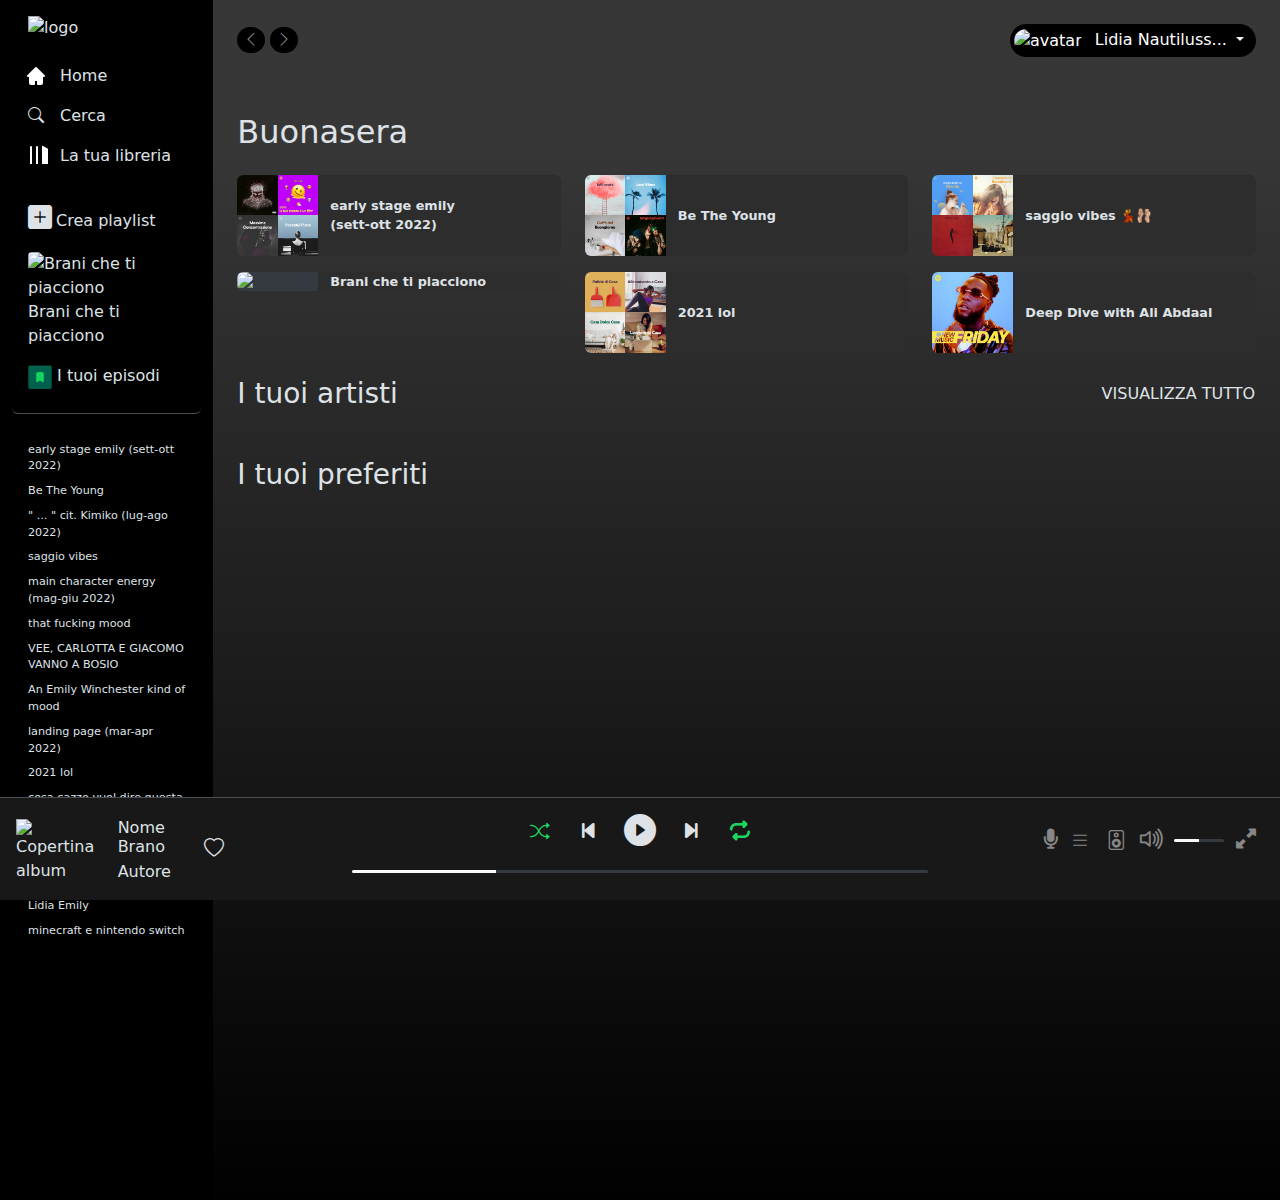
==== commit 07ffe587: "Merge branch 'main' of https://github.com/DavidechiarelliUx/spotify-clone" ====
--- a/index.html
+++ b/index.html
@@ -193,7 +193,7 @@
             id="container-principale"
             class="col px-4 pb-4"
             style="
-              height: 600px;
+              height: 1200px;
               overflow-x: auto;
               background: linear-gradient(0deg, rgba(1, 1, 1, 1) 0%, rgba(63, 63, 63, 0.867) 88%);
             "
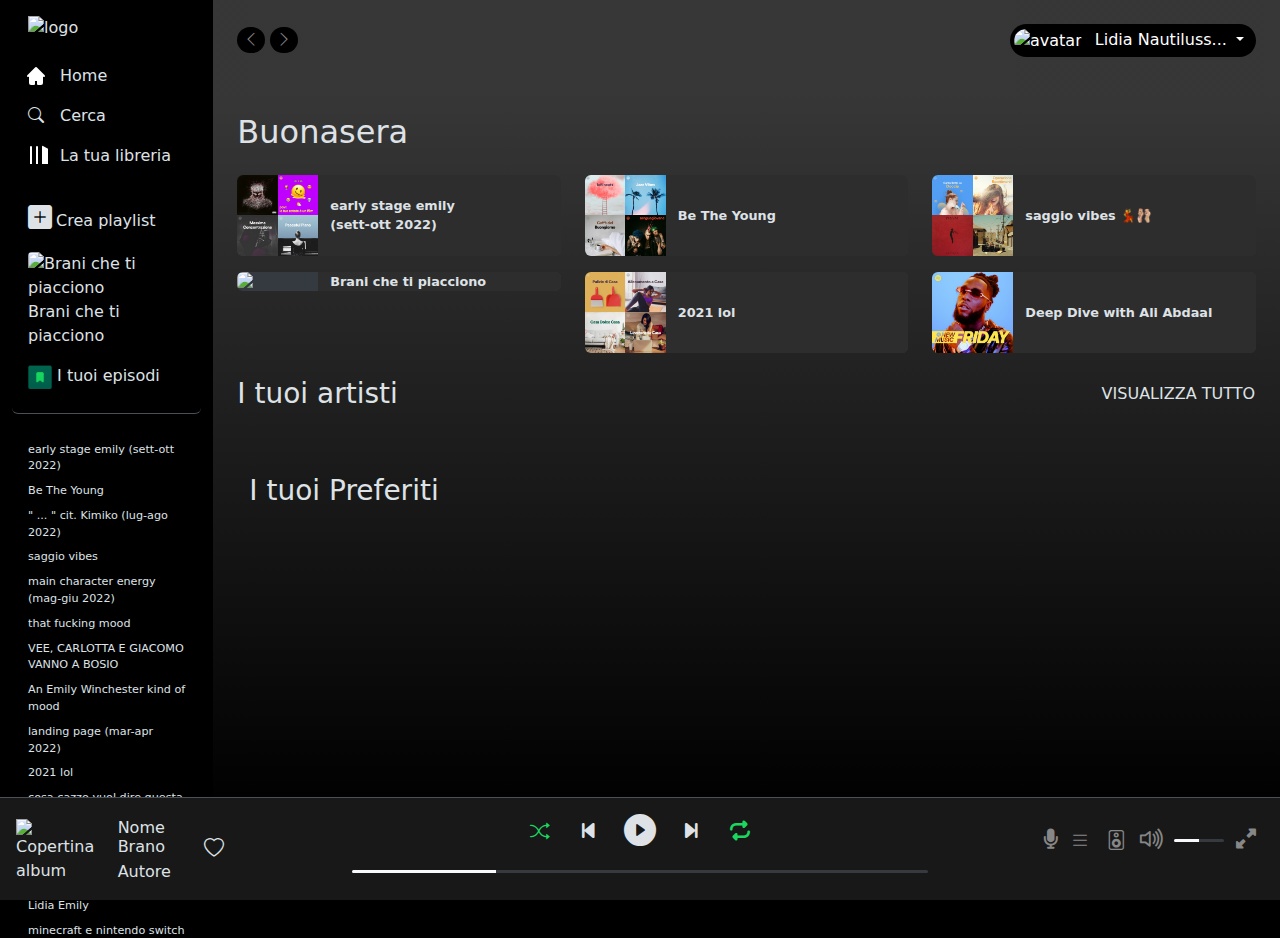
==== commit 205b3ff1: "12:10" ====
--- a/index.html
+++ b/index.html
@@ -193,8 +193,8 @@
             id="container-principale"
             class="col px-4 pb-4"
             style="
-              height: 1200px;
-              overflow-x: auto;
+              height: 800px;
+              overflow-y: auto;
               background: linear-gradient(0deg, rgba(1, 1, 1, 1) 0%, rgba(63, 63, 63, 0.867) 88%);
             "
           >
@@ -202,12 +202,20 @@
               <div class="d-flex justify-content-between my-4">
                 <div class="align-content-center">
                   <a href="#" style="text-decoration: none">
-                    <button class="border border-0 bg-black rounded-5 text-secondary">
+                    <button
+                      data-bs-target="#carouselExample"
+                      data-bs-slide="prev"
+                      class="border border-0 bg-black rounded-5 text-secondary"
+                    >
                       <i class="bi bi-chevron-left"></i>
                     </button>
                   </a>
                   <a href="#" style="text-decoration: none">
-                    <button class="border border-0 bg-black rounded-5 text-secondary">
+                    <button
+                      data-bs-target="#carouselExample"
+                      data-bs-slide="next"
+                      class="border border-0 bg-black rounded-5 text-secondary"
+                    >
                       <i class="bi bi-chevron-right"></i>
                     </button>
                   </a>
@@ -312,18 +320,6 @@
                     ></div>
                   </div>
                 </div>
-                <button
-                  class="carousel-control-prev"
-                  type="button"
-                  data-bs-target="#carouselExample"
-                  data-bs-slide="prev"
-                ></button>
-                <button
-                  class="carousel-control-next"
-                  type="button"
-                  data-bs-target="#carouselExample"
-                  data-bs-slide="next"
-                ></button>
               </div>
             </div>
 
@@ -716,15 +712,12 @@
                   <h6 class="align-content-center">VISUALIZZA TUTTO</h6>
                 </button>
               </div>
-              <!--Card dinamiche-->
               <div class="container p-0">
                 <div id="artistGrid" class="row row-cols-5 justify-content-between mt-2"></div>
               </div>
-              <!--Card fisse-->
               <div class="container p-0">
-                <div class="row row-cols-5 justify-content-between mt-2">
-                  <div id="visualizzaTutto" class="col" style="display: none">
-                    <div class="card border-0 rounded-3 p-1" style="background-color: #171717">
+                <div id="visualizzaTutto" class="row mt-2" style="display: none">
+                  <!-- <div class="card border-0 rounded-3 p-1" style="background-color: #171717">
                       <div class="m-2">
                         <img
                           src="https://api.deezer.com/artist/1037707/image"
@@ -735,16 +728,17 @@
                       </div>
                       <div class="card-body d-flex flex-column">
                         <h5 class="card-title">NF</h5>
-                        <p class="text-muted"></p>
-                      </div>
-                    </div>
-                  </div>
+                        <p class="text-muted">Didascalia dell'album</p>
+                      </div>
+                    </div> -->
                 </div>
               </div>
               <!--Card fisse-->
-              <h3 class="my-4">I tuoi preferiti</h3>
-              <div class="container p-0"></div>
-              <div id="favoritesList" class="row row-cols-5 justify-content-between mt-2"></div>
+              <div class="container">
+                <h3 class="mt-5">I tuoi Preferiti</h3>
+                <div class="row mt-2" id="favoritesList"></div>
+              </div>
+
               <!-- qui dentro vengono inseriti i preferiti -->
             </div>
           </div>
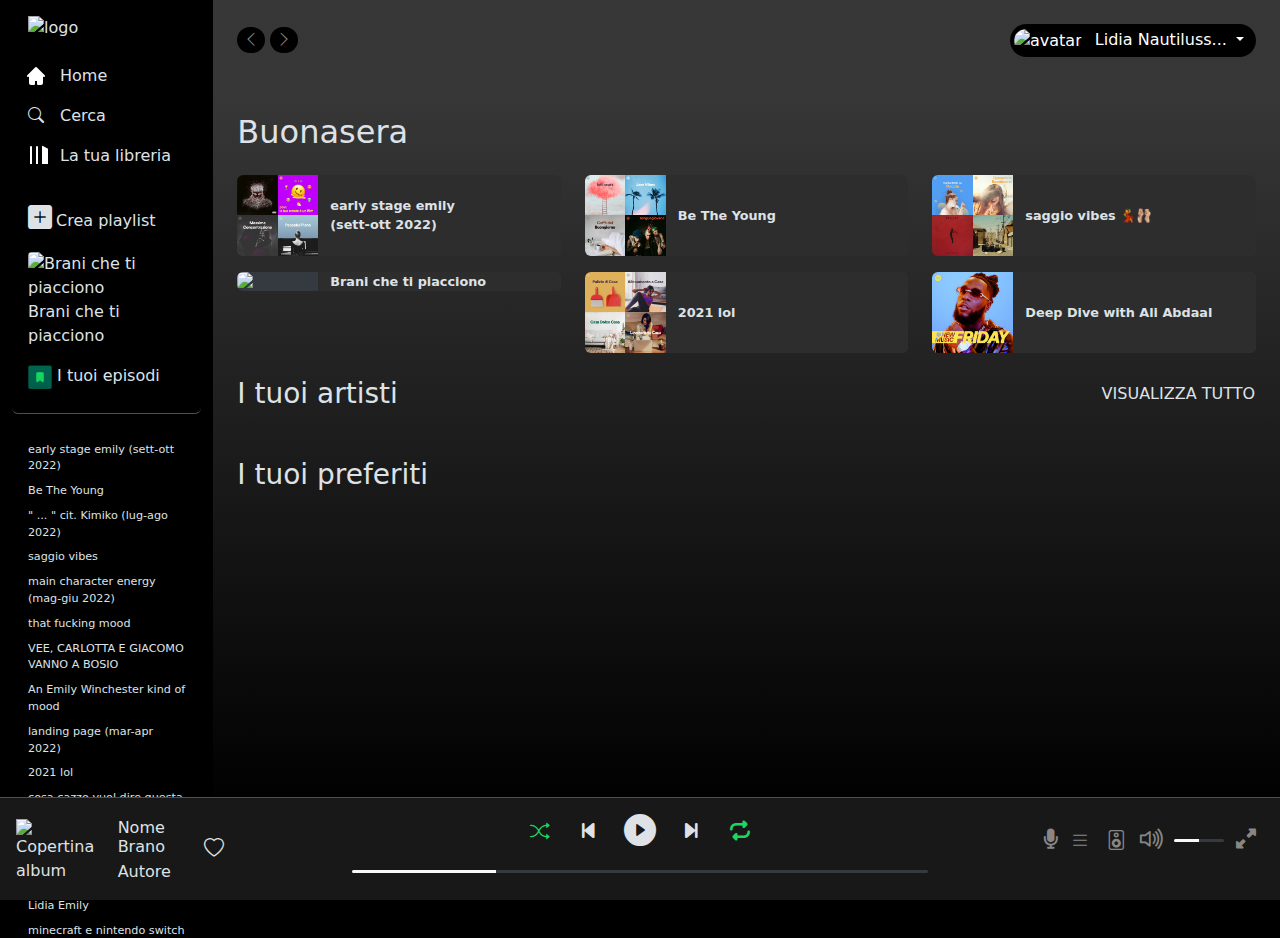
==== commit abce9507: "Merge branch 'main' of https://github.com/DavidechiarelliUx/spotify-clone" ====
--- a/index.html
+++ b/index.html
@@ -202,20 +202,12 @@
               <div class="d-flex justify-content-between my-4">
                 <div class="align-content-center">
                   <a href="#" style="text-decoration: none">
-                    <button
-                      data-bs-target="#carouselExample"
-                      data-bs-slide="prev"
-                      class="border border-0 bg-black rounded-5 text-secondary"
-                    >
+                    <button class="border border-0 bg-black rounded-5 text-secondary">
                       <i class="bi bi-chevron-left"></i>
                     </button>
                   </a>
                   <a href="#" style="text-decoration: none">
-                    <button
-                      data-bs-target="#carouselExample"
-                      data-bs-slide="next"
-                      class="border border-0 bg-black rounded-5 text-secondary"
-                    >
+                    <button class="border border-0 bg-black rounded-5 text-secondary">
                       <i class="bi bi-chevron-right"></i>
                     </button>
                   </a>
@@ -320,6 +312,18 @@
                     ></div>
                   </div>
                 </div>
+                <button
+                  class="carousel-control-prev"
+                  type="button"
+                  data-bs-target="#carouselExample"
+                  data-bs-slide="prev"
+                ></button>
+                <button
+                  class="carousel-control-next"
+                  type="button"
+                  data-bs-target="#carouselExample"
+                  data-bs-slide="next"
+                ></button>
               </div>
             </div>
 
@@ -712,12 +716,15 @@
                   <h6 class="align-content-center">VISUALIZZA TUTTO</h6>
                 </button>
               </div>
+              <!--Card dinamiche-->
               <div class="container p-0">
                 <div id="artistGrid" class="row row-cols-5 justify-content-between mt-2"></div>
               </div>
+              <!--Card fisse-->
               <div class="container p-0">
-                <div id="visualizzaTutto" class="row mt-2" style="display: none">
-                  <!-- <div class="card border-0 rounded-3 p-1" style="background-color: #171717">
+                <div class="row row-cols-5 justify-content-between mt-2">
+                  <div id="visualizzaTutto" class="col" style="display: none">
+                    <div class="card border-0 rounded-3 p-1" style="background-color: #171717">
                       <div class="m-2">
                         <img
                           src="https://api.deezer.com/artist/1037707/image"
@@ -728,17 +735,16 @@
                       </div>
                       <div class="card-body d-flex flex-column">
                         <h5 class="card-title">NF</h5>
-                        <p class="text-muted">Didascalia dell'album</p>
-                      </div>
-                    </div> -->
+                        <p class="text-muted"></p>
+                      </div>
+                    </div>
+                  </div>
                 </div>
               </div>
               <!--Card fisse-->
-              <div class="container">
-                <h3 class="mt-5">I tuoi Preferiti</h3>
-                <div class="row mt-2" id="favoritesList"></div>
-              </div>
-
+              <h3 class="my-4">I tuoi preferiti</h3>
+              <div class="container p-0"></div>
+              <div id="favoritesList" class="row row-cols-5 justify-content-between mt-2"></div>
               <!-- qui dentro vengono inseriti i preferiti -->
             </div>
           </div>
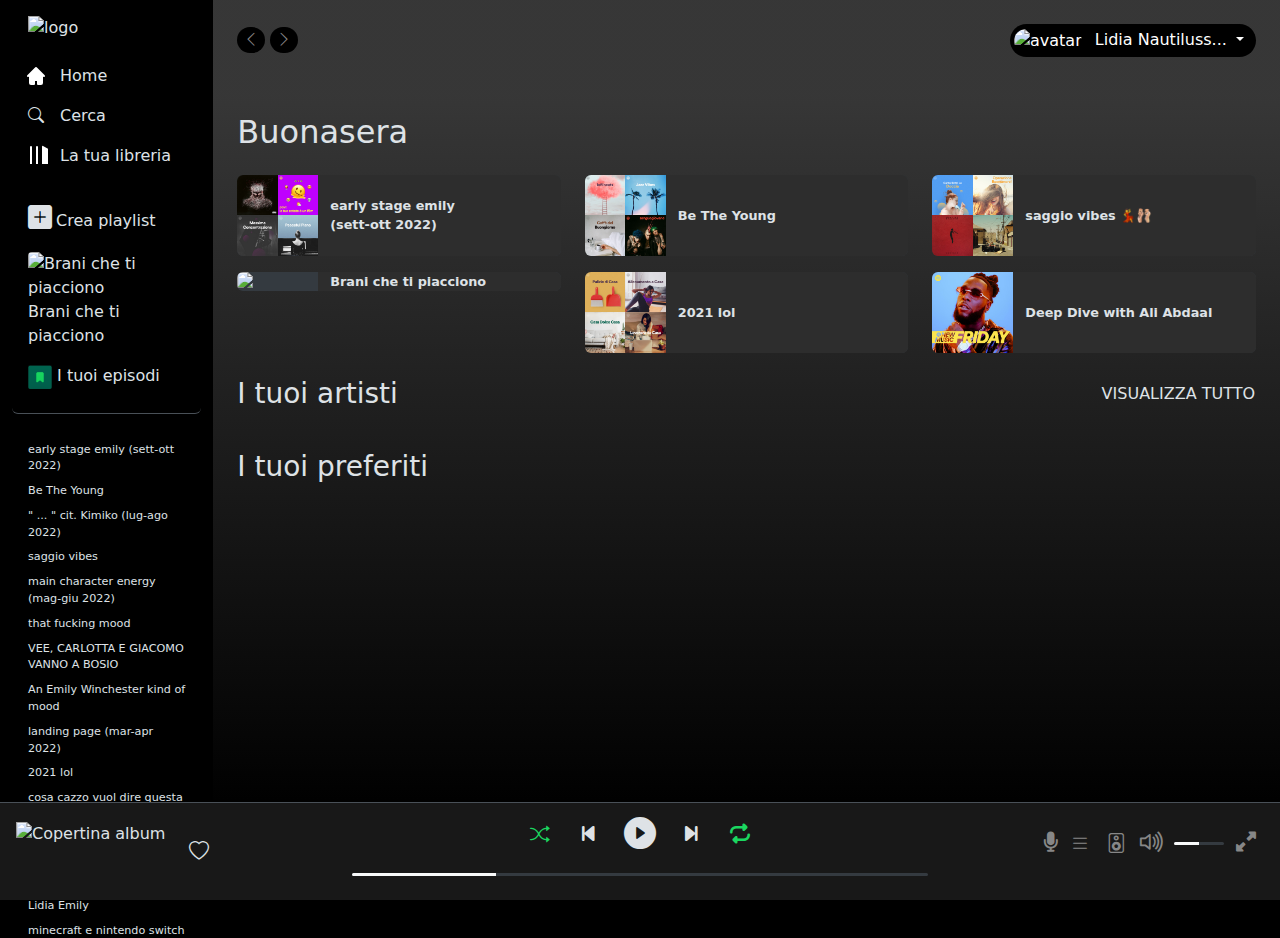
==== commit 8a4573fa: "." ====
--- a/index.html
+++ b/index.html
@@ -721,9 +721,9 @@
                 <div id="artistGrid" class="row row-cols-5 justify-content-between mt-2"></div>
               </div>
               <!--Card fisse-->
-              <div class="container p-0">
+              <div id="visualizzaTutto" class="container p-0" style="display: none">
                 <div class="row row-cols-5 justify-content-between mt-2">
-                  <div id="visualizzaTutto" class="col" style="display: none">
+                  <div class="col">
                     <div class="card border-0 rounded-3 p-1" style="background-color: #171717">
                       <div class="m-2">
                         <img
@@ -739,12 +739,76 @@
                       </div>
                     </div>
                   </div>
-                </div>
-              </div>
-              <!--Card fisse-->
+                  <div class="col">
+                    <div class="card border-0 rounded-3 p-1" style="background-color: #171717">
+                      <div class="m-2">
+                        <img
+                          src="https://api.deezer.com/artist/416239/image"
+                          class="card-img-top img-fluid img-thumbnail border-0 rounded-3 mx-auto p-0"
+                          style="object-fit: cover"
+                          alt="album"
+                        />
+                      </div>
+                      <div class="card-body d-flex flex-column">
+                        <h5 class="card-title">Imagine Dragons</h5>
+                        <p class="text-muted"></p>
+                      </div>
+                    </div>
+                  </div>
+                  <div class="col">
+                    <div class="card border-0 rounded-3 p-1" style="background-color: #171717">
+                      <div class="m-2">
+                        <img
+                          src="https://api.deezer.com/artist/63750/image"
+                          class="card-img-top img-fluid img-thumbnail border-0 rounded-3 mx-auto p-0"
+                          style="object-fit: cover"
+                          alt="album"
+                        />
+                      </div>
+                      <div class="card-body d-flex flex-column">
+                        <h5 class="card-title">Coldplay</h5>
+                        <p class="text-muted"></p>
+                      </div>
+                    </div>
+                  </div>
+                  <div class="col">
+                    <div class="card border-0 rounded-3 p-1" style="background-color: #171717">
+                      <div class="m-2">
+                        <img
+                          src="https://api.deezer.com/artist/892/image"
+                          class="card-img-top img-fluid img-thumbnail border-0 rounded-3 mx-auto p-0"
+                          style="object-fit: cover"
+                          alt="album"
+                        />
+                      </div>
+                      <div class="card-body d-flex flex-column">
+                        <h5 class="card-title">Linkin Park</h5>
+                        <p class="text-muted"></p>
+                      </div>
+                    </div>
+                  </div>
+                  <div class="col">
+                    <div class="card border-0 rounded-3 p-1" style="background-color: #171717">
+                      <div class="m-2">
+                        <img
+                          src="https://api.deezer.com/artist/1/image"
+                          class="card-img-top img-fluid img-thumbnail border-0 rounded-3 mx-auto p-0"
+                          style="object-fit: cover"
+                          alt="album"
+                        />
+                      </div>
+                      <div class="card-body d-flex flex-column">
+                        <h5 class="card-title">The Beatles</h5>
+                        <p class="text-muted"></p>
+                      </div>
+                    </div>
+                  </div>
+                </div>
+              </div>
+              <!--Artisti preferiti-->
               <h3 class="my-4">I tuoi preferiti</h3>
               <div class="container p-0"></div>
-              <div id="favoritesList" class="row row-cols-5 justify-content-between mt-2"></div>
+              <div id="favoritesList" class="row row-cols-5 mt-2"></div>
               <!-- qui dentro vengono inseriti i preferiti -->
             </div>
           </div>
@@ -880,11 +944,11 @@
         <!-- Album -->
         <div class="col-2 d-flex align-items-center pt-3">
           <img
-            src="https://image.civitai.com/xG1nkqKTMzGDvpLrqFT7WA/02b4d76c-e4da-4cbc-872c-1bf9ac49bafd/anim=false,width=450/ComfyUI_00289_.jpeg"
+            src="https://static.vecteezy.com/ti/vettori-gratis/p1/2249673-musica-nota-vettore-icona-canzone-melodia-melodia-piatto-vettore-simbolo-gratuito-vettoriale.jpg"
             alt="Copertina album"
             height="60"
           />
-          <div class="ms-2">
+          <div class="ms-2" style="display: none">
             <h5 class="my-1 fs-6">Nome Brano</h5>
             <p class="my-1 mb-0 fs-7">Autore</p>
           </div>
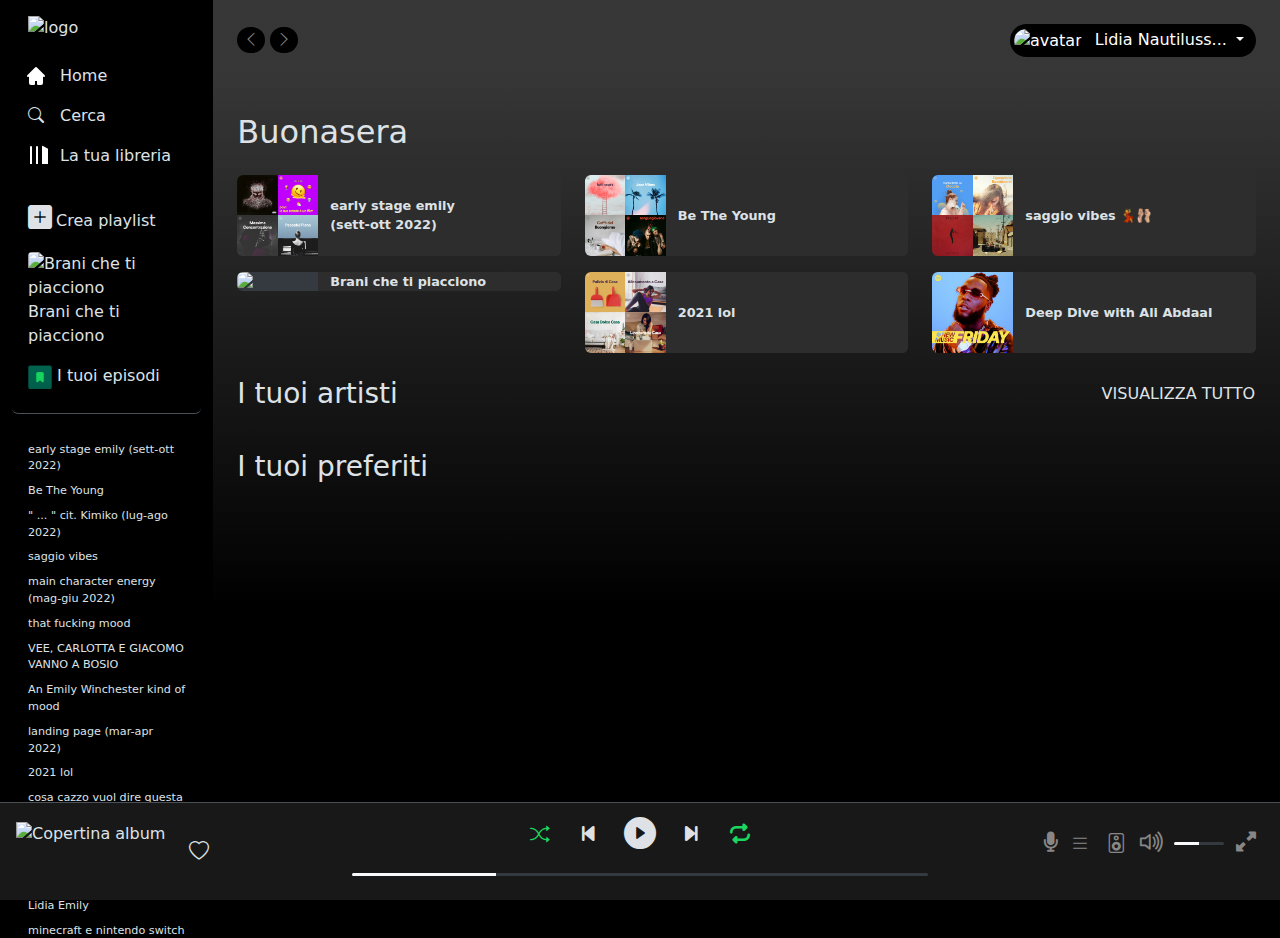
==== commit a0bee6ca: "16:09" ====
--- a/index.html
+++ b/index.html
@@ -193,7 +193,7 @@
             id="container-principale"
             class="col px-4 pb-4"
             style="
-              height: 800px;
+              height: 600px;
               overflow-y: auto;
               background: linear-gradient(0deg, rgba(1, 1, 1, 1) 0%, rgba(63, 63, 63, 0.867) 88%);
             "
